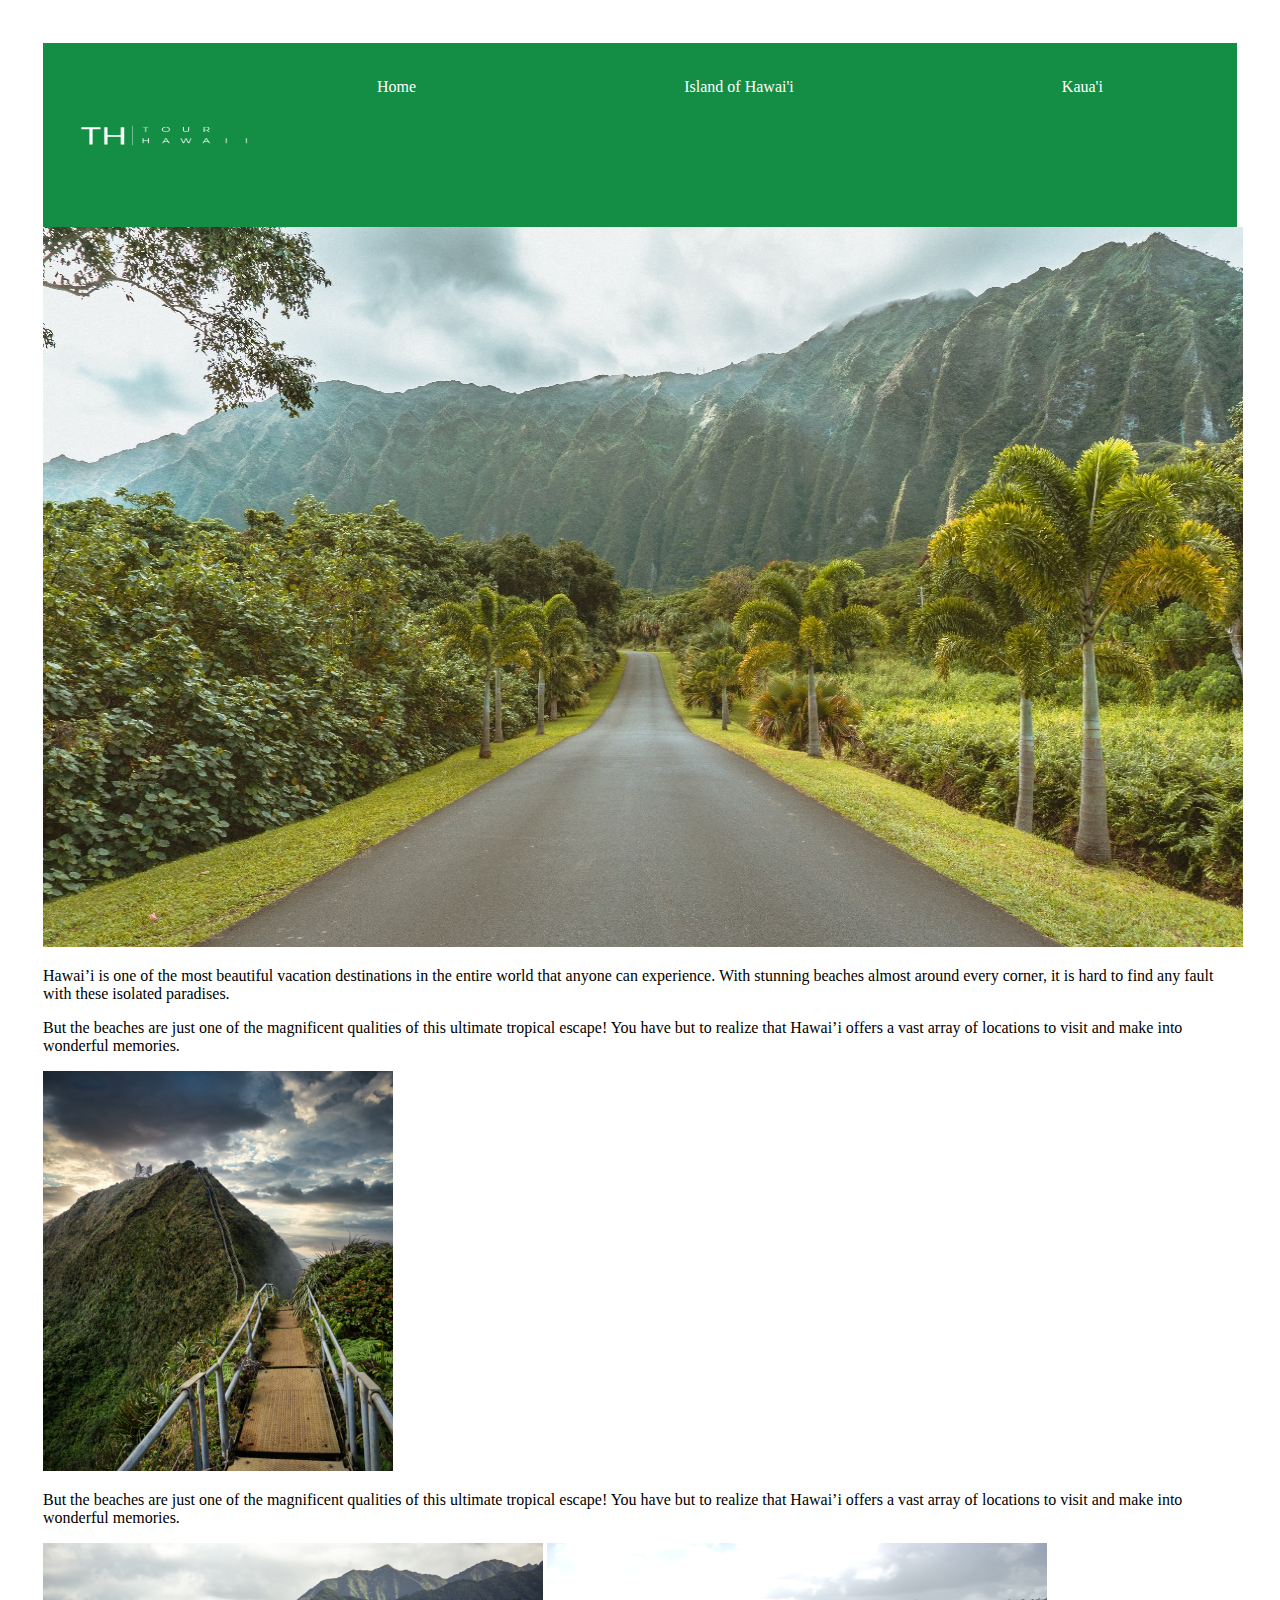
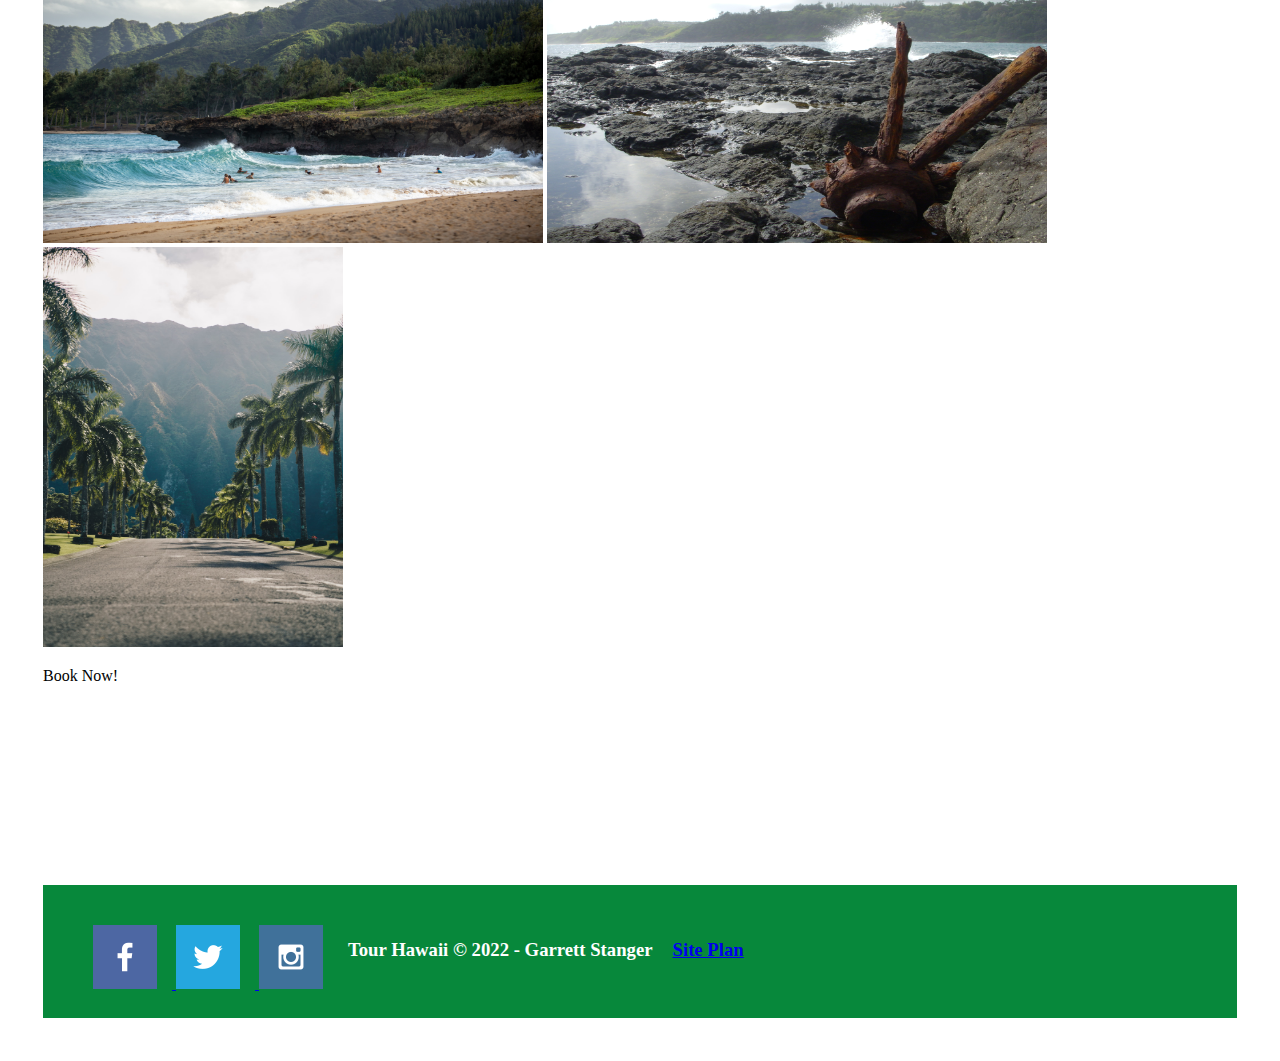
==== tourhawaii/index.html @ 1c82c274 "better quality photos" ====
<!DOCTYPE html>
<html lang="en">
<head>
    <meta charset="UTF-8">
    <meta http-equiv="X-UA-Compatible" content="IE=edge">
    <meta name="viewport" content="width=device-width, initial-scale=1.0">
    <link rel="stylesheet" href="styles/style.css">
    <title>Tour Hawaii | Home</title>
</head>
<body>
    <div id="content">
        <header>
            <a href="index.html" id="logo_link">
                <img class="logo" src="images/Tour Hawaii-logos_white.png" alt="logo" width="250px" height="175px">
            </a>
            <nav>
                <a href="index.html">Home</a>
                <a href="bigisland.html">Island of Hawai'i</a>
                <a href="kauai.html">Kaua'i</a>
            </nav>
        </header>
        <div id="home1">
            <div id="home1-box">
                <img id="home1_img" src="images/home1.jpg" alt="home1">
            </div>
        </div>
        <main class="home-grid">
            <section>
                <p>
                    Hawai’i is one of the most beautiful vacation destinations in the entire world that 
                    anyone can experience. With stunning beaches almost around every corner, 
                    it is hard to find any fault with these isolated paradises. 
                  </p>
                  <p>But the beaches are just one of the magnificent qualities of this ultimate tropical 
                    escape! You have but to realize that Hawai’i offers a vast array of locations to visit 
                    and make into wonderful memories.
                  </p>
            </section>
            <section>
                <img id="home2_img" src="images/home2.jpg" alt="home2" width="350px" height="400px">
            </section>
            <section>
                <p>But the beaches are just one of the magnificent qualities of this ultimate tropical 
                    escape! You have but to realize that Hawai’i offers a vast array of locations to visit 
                    and make into wonderful memories.
                  </p>
            </section>
            <section>
                <img id="home3_img" src="images/home3.jpg" alt="home3" width="500px" height="300px">
                <img id="home4_img" src="images/home4.jpg" alt="home4" width="500px" height="300px">
                <img id="home5_img" src="images/home5.jpg" alt="home5" width="300px" height="400px">
            </section>
            <section>
                <p>
                    Book Now!
                </p>
            </section>
        </main>
        <footer>
            <div class="social">
            
                <a href="https://facebook.com" target="_blank">
                    <img src="images/facebook.png" alt="fb icon">
                </a>
                <a href="https://twitter.com" target="_blank">
                    <img src="images/twitter.png" alt="twitter icon">
                </a>
                <a href="https://instagram.com" target="_blank">
                    <img src="images/instagram.png" alt="instagram icon">
                </a>            
            </div>
                <h3>Tour Hawaii &copy; 2022 - Garrett Stanger</h3>
                <h3><a href="site-plan.html">Site Plan</a></h3>
        </footer>
</body>
</html>
---- tourhawaii/styles/style.css ----
@import url('https://fonts.googleapis.com/css2?family=Amatic+SC:wght@400;700&family=Boogaloo&family=Dancing+Script:wght@700&family=Permanent+Marker&display=swap');
header {
    background-color: #07883B;
    display: grid;
    grid-template-columns: 150px auto;
    opacity: .95;
}
#content {
    max-width: 1600px;
    margin: 0 auto;
    padding: 35px;
}
#logo_link {
    padding-top: 5px;
    justify-self: center;
    align-self: center;
}
.logo{
    padding-left: 100px;
}
nav {
    text-align: center;
    text-decoration: none;
    display: flex;
    justify-content: space-around;
    padding-left: 50px;
}
nav a {
    text-align: center;
    color: white;
    text-decoration: none;
    padding: 35px;
}
nav a:hover {
    background-color: #68818D;
    color: white;
}
#home1_img {
    width: 1200px;
    height: 720px;
}


footer {
    background-color: #07883B;
    padding: 25px 50px;
    margin-top: 200px;
    display: flex;
    align-items: left;
}
footer .social img {
    padding-top: 15px;
    padding-right: 15px;
}
footer h3 {
    color: white;
    align-items: right;
    padding: 10px;
}
footer a {
    color: none;
}
footer a:hover {
    text-decoration: none;
}
footer h3 a:hover {
    text-decoration: none;
}
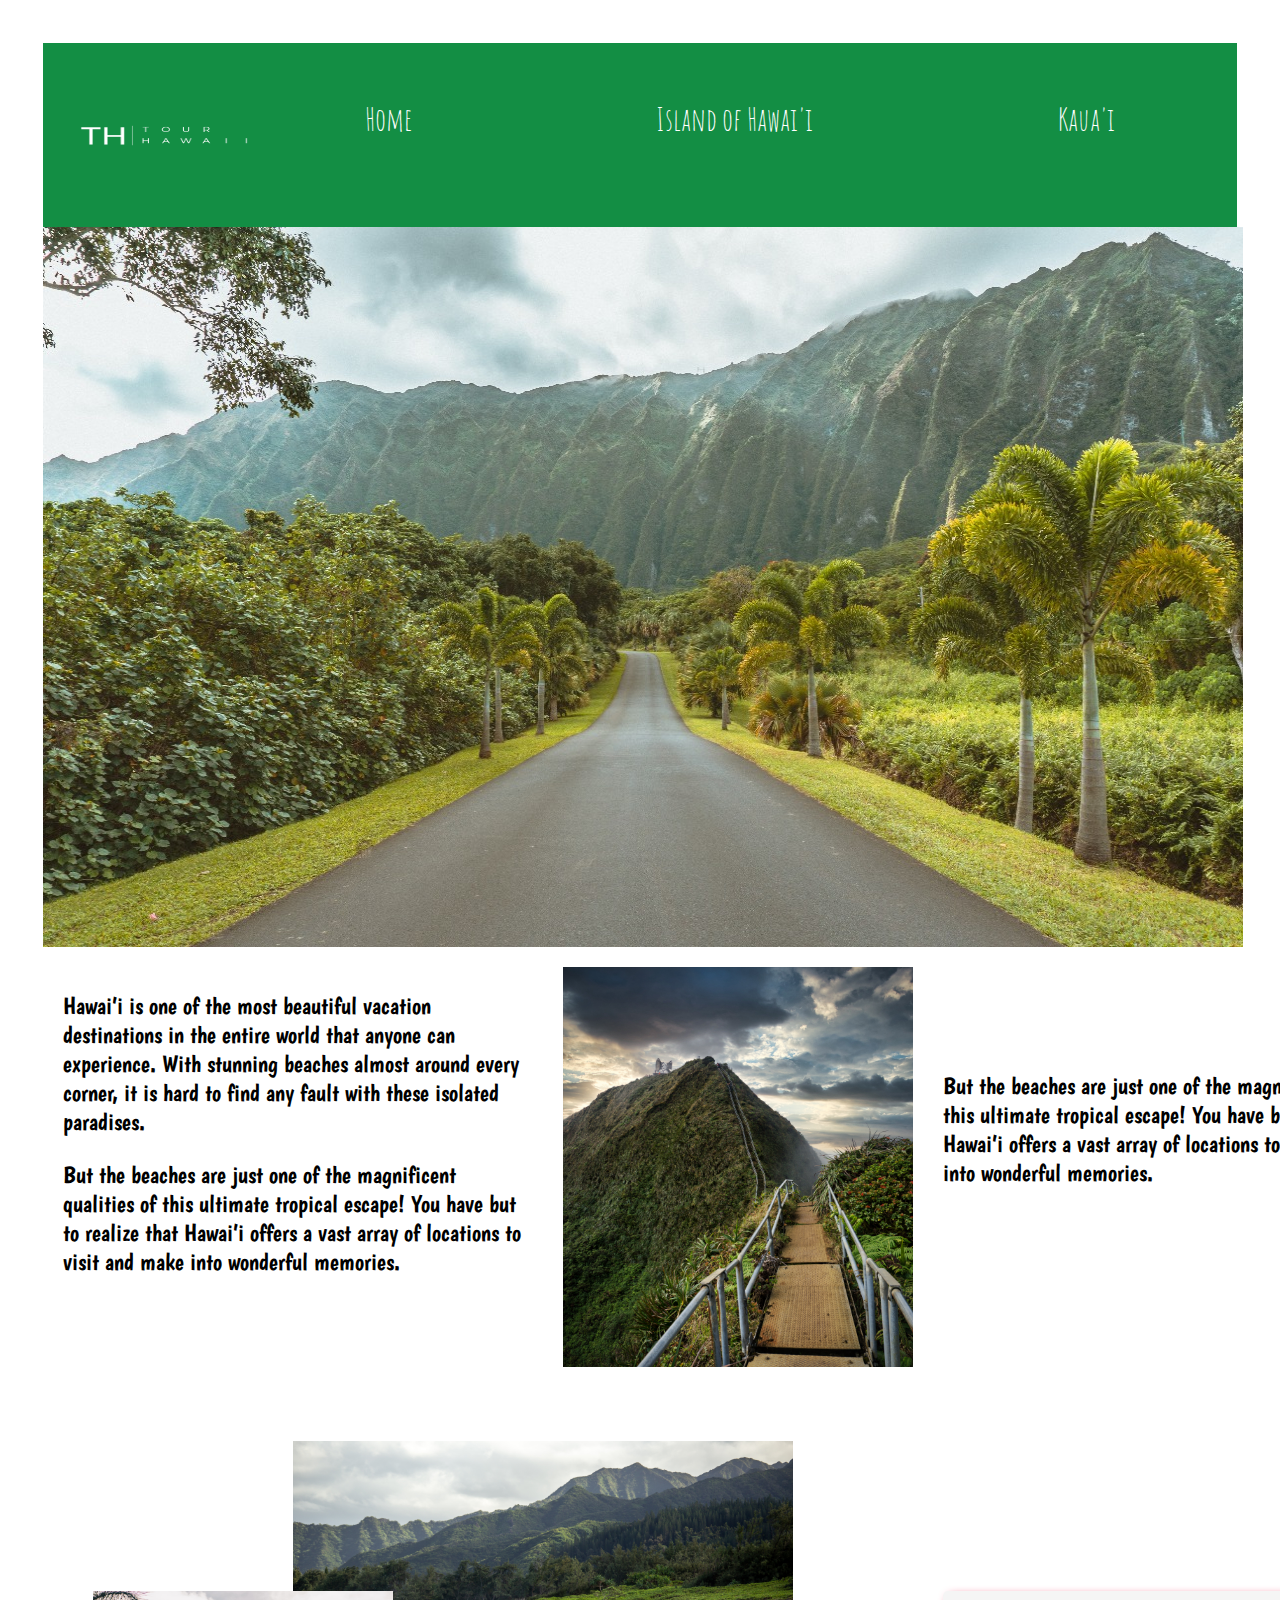
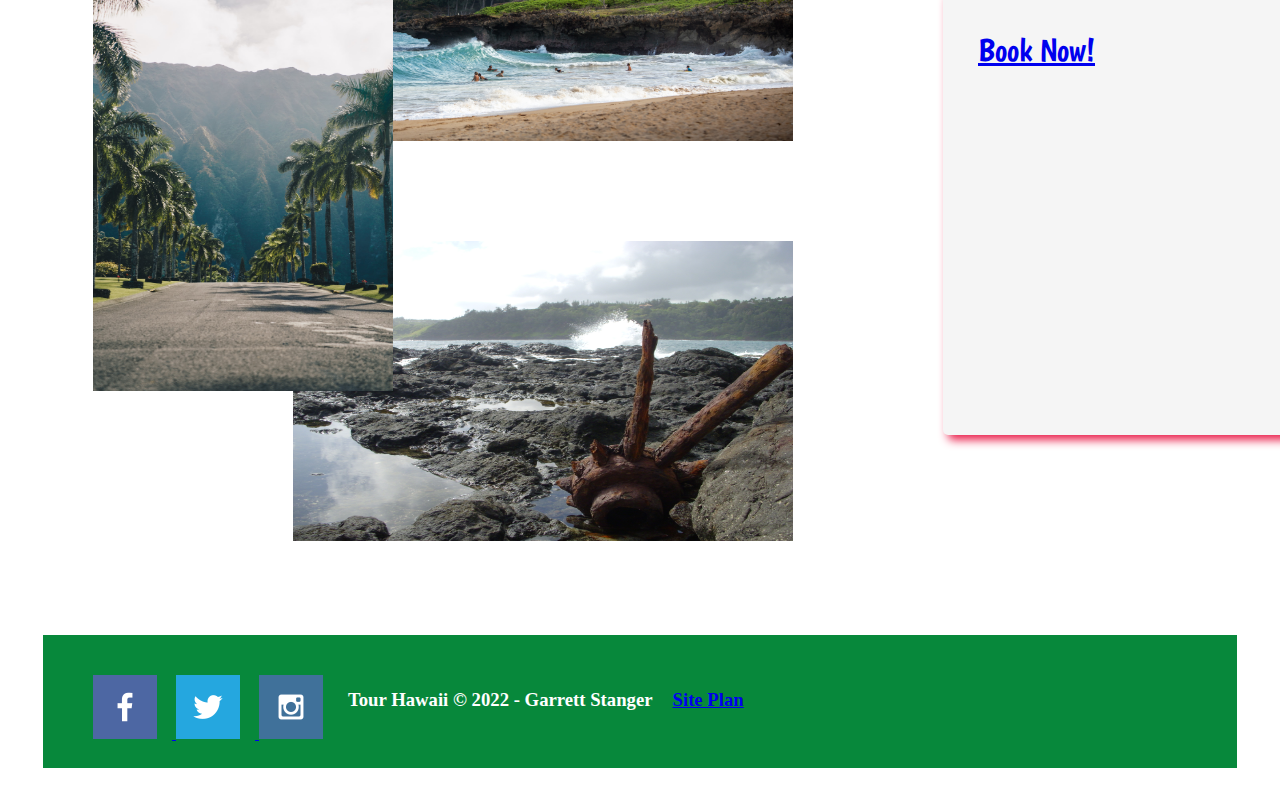
==== commit a8db1532: "home page changes" ====
--- a/tourhawaii/index.html
+++ b/tourhawaii/index.html
@@ -25,7 +25,7 @@
             </div>
         </div>
         <main class="home-grid">
-            <section>
+            <section class="home-grid-text1">
                 <p>
                     Hawai’i is one of the most beautiful vacation destinations in the entire world that 
                     anyone can experience. With stunning beaches almost around every corner, 
@@ -36,24 +36,22 @@
                     and make into wonderful memories.
                   </p>
             </section>
-            <section>
+            <section class="home-grid-img1">
                 <img id="home2_img" src="images/home2.jpg" alt="home2" width="350px" height="400px">
             </section>
-            <section>
+            <section class="home-grid-text2">
                 <p>But the beaches are just one of the magnificent qualities of this ultimate tropical 
                     escape! You have but to realize that Hawai’i offers a vast array of locations to visit 
                     and make into wonderful memories.
                   </p>
             </section>
-            <section>
+            <section class="home-grid-img2">
                 <img id="home3_img" src="images/home3.jpg" alt="home3" width="500px" height="300px">
                 <img id="home4_img" src="images/home4.jpg" alt="home4" width="500px" height="300px">
                 <img id="home5_img" src="images/home5.jpg" alt="home5" width="300px" height="400px">
             </section>
-            <section>
-                <p>
-                    Book Now!
-                </p>
+            <section class="home-grid-text3">
+                <a href="kauai.html">Book Now!</a>
             </section>
         </main>
         <footer>
--- a/tourhawaii/styles/style.css
+++ b/tourhawaii/styles/style.css
@@ -24,22 +24,91 @@
     display: flex;
     justify-content: space-around;
     padding-left: 50px;
+    padding-top: 20px;
+    padding-bottom: 20px;
+    font-family: 'Amatic SC';
+    font-size: xx-large;
 }
 nav a {
     text-align: center;
     color: white;
     text-decoration: none;
     padding: 35px;
+    font-family: 'Amatic SC';
 }
 nav a:hover {
     background-color: #68818D;
     color: white;
+    font-family: 'Amatic SC';
 }
 #home1_img {
+    display: block;
     width: 1200px;
     height: 720px;
+    margin: 0 auto;
+    
 }
-
+.home-grid {
+    display: grid;
+    grid-template-columns: 500px 400px 500px;
+    grid-template-rows: 1fr 200px 1fr;
+}
+.home-grid-text1 {
+    grid-column: 1;
+    grid-row: 1;
+    font-family: 'Boogaloo', 'Permanent Marker';
+    font-size: x-large;
+    padding: 20px;
+}
+.home-grid-img1 {
+    grid-column: 2;
+    grid-row: 1;
+    padding: 20px;
+}
+.home-grid-text2 {
+    grid-column: 3;
+    grid-row: 1;
+    font-family: 'Boogaloo', 'Permanent Marker';
+    font-size: x-large;
+    padding-top: 100px;
+    
+}
+.home-grid-img2 {
+    grid-column: 1;
+    grid-row: 2;
+    display: grid;
+    grid-template-columns: 50px 200px 100px 400px 50px;
+    grid-template-rows: 50px 150px 150px 100px 150px 150px 50px;
+}
+#home3_img {  
+    grid-column: 3/4;
+    grid-row: 2/3;
+}
+#home5_img { 
+    grid-column: 2/3;
+    grid-row: 3/5;
+}
+#home4_img {  
+    grid-column: 3/4;
+    grid-row: 5/6;
+}
+.home-grid-text3 {
+    grid-column: 3;
+    grid-row: 3;
+    font-family: 'Boogaloo', 'Permanent Marker';
+    font-size: xx-large;
+    background-color: whitesmoke;
+    line-height: 1.5em;
+    padding: 35px;
+    box-shadow: 5px 5px 10px #EA1F4B;
+    border-radius: 5px;
+    text-decoration: none;
+    color: black;
+}
+.home-grid-text3:hover {
+    background-color: #EA1F4B;
+    color: black;
+}
 
 footer {
     background-color: #07883B;
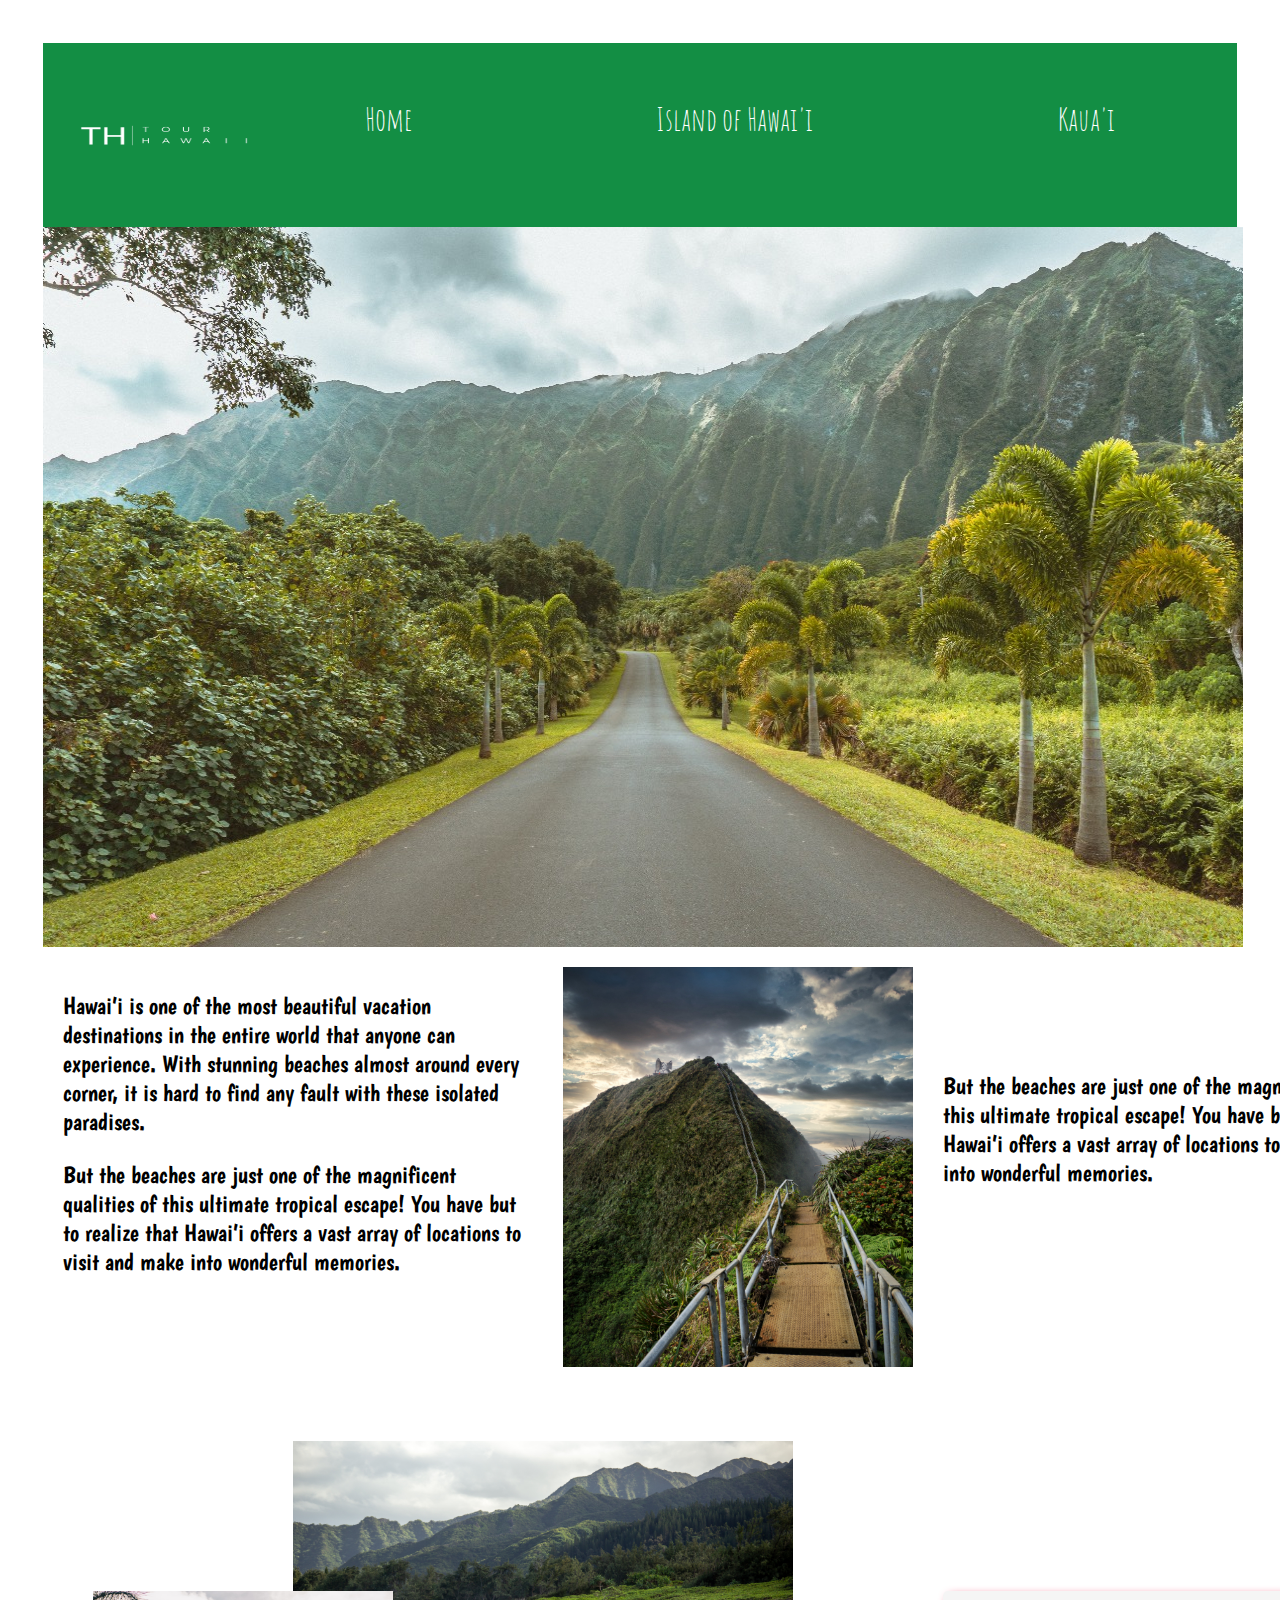
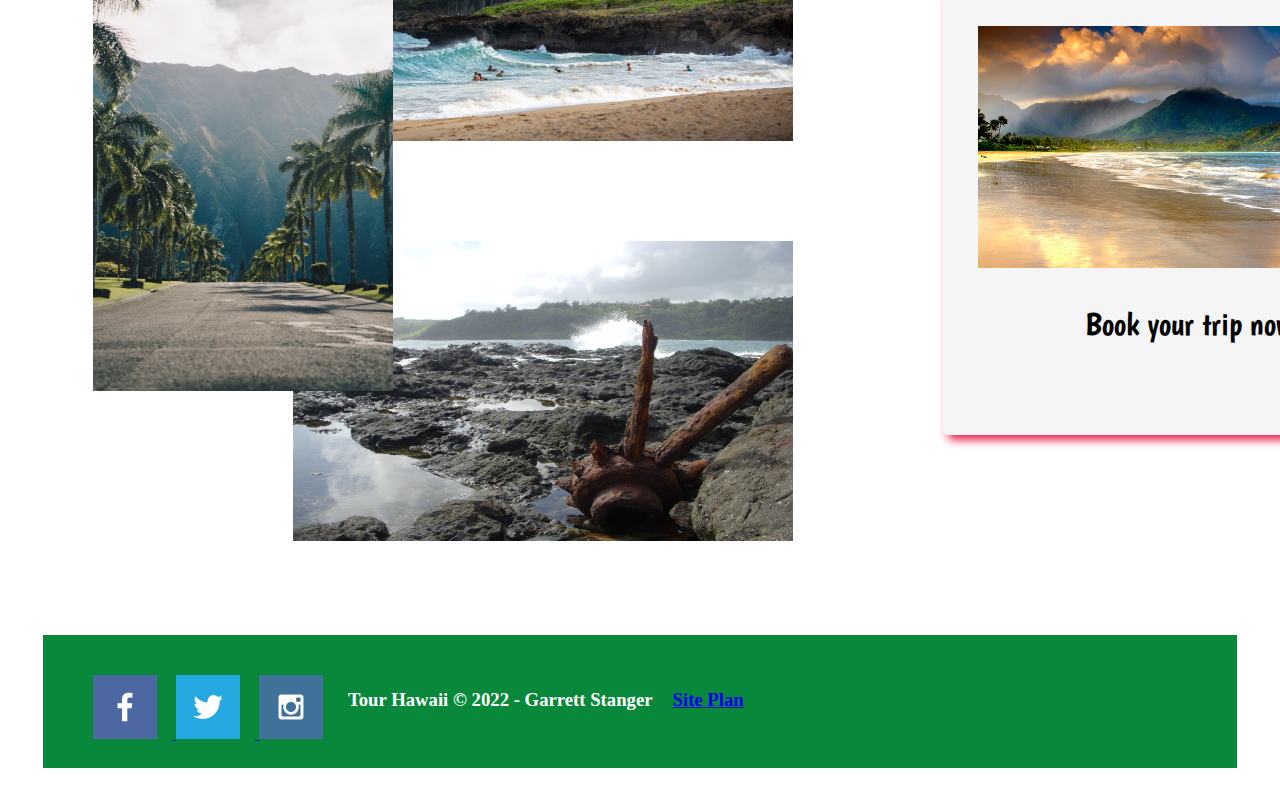
==== commit a9063952: "added bigisland" ====
--- a/tourhawaii/index.html
+++ b/tourhawaii/index.html
@@ -51,7 +51,13 @@
                 <img id="home5_img" src="images/home5.jpg" alt="home5" width="300px" height="400px">
             </section>
             <section class="home-grid-text3">
-                <a href="kauai.html">Book Now!</a>
+                <div class="container">
+                    <img src="images/component.jpg" alt="Avatar" class="image">
+                    <div class="middle">
+                      <a class="text" href="kauai.html">Book Now!</a>
+                    </div>
+                    <p>Book your trip now!</p>
+                </div>
             </section>
         </main>
         <footer>
@@ -70,5 +76,6 @@
                 <h3>Tour Hawaii &copy; 2022 - Garrett Stanger</h3>
                 <h3><a href="site-plan.html">Site Plan</a></h3>
         </footer>
+    </div>
 </body>
 </html>--- a/tourhawaii/styles/style.css
+++ b/tourhawaii/styles/style.css
@@ -6,7 +6,7 @@
     opacity: .95;
 }
 #content {
-    max-width: 1600px;
+    max-width: 1400px;
     margin: 0 auto;
     padding: 35px;
 }
@@ -97,6 +97,7 @@
     grid-row: 3;
     font-family: 'Boogaloo', 'Permanent Marker';
     font-size: xx-large;
+    text-align: center;
     background-color: whitesmoke;
     line-height: 1.5em;
     padding: 35px;
@@ -109,6 +110,45 @@
     background-color: #EA1F4B;
     color: black;
 }
+.container {
+    position: relative;
+    width: 100%;
+  }
+  
+  .image {
+    opacity: 1;
+    display: block;
+    width: 100%;
+    height: auto;
+    transition: .5s ease;
+    backface-visibility: hidden;
+  }
+  
+  .middle {
+    transition: .5s ease;
+    opacity: 0;
+    position: absolute;
+    top: 50%;
+    left: 50%;
+    transform: translate(-50%, -50%);
+    -ms-transform: translate(-50%, -50%);
+    text-align: center;
+  }
+  
+  .container:hover .image {
+    opacity: 0.3;
+  }
+  
+  .container:hover .middle {
+    opacity: 1;
+  }
+  
+  .text {
+    background-color: #04AA6D;
+    color: white;
+    font-size: 16px;
+    padding: 16px 32px;
+  }
 
 footer {
     background-color: #07883B;
@@ -135,4 +175,33 @@
 footer h3 a:hover {
     text-decoration: none;
 }
-
+/* Big Island Subpage */
+.big-island-grid {
+    display: grid;
+    padding-left: 100px;
+    padding-right: 100px;
+    align-items: center;
+    grid-template-columns: 50px 300px 200px 100px 200px 300px 50px;
+    grid-template-rows: 50px 300px 50px 300px 50px 300px 50px;
+}
+.big-island1 {
+    grid-column: 3/6;
+    grid-row: 2/3;
+}
+.big-island2 {
+    grid-column: 2/4;
+    grid-row: 4/5;
+    font-family: 'Boogaloo', 'Permanent Marker';
+    font-size: x-large;
+}
+.big-island-text {
+    border: 15px #EA1F4B;
+}
+.big-island3 {
+    grid-column: 5/6;
+    grid-row: 4/5;
+}
+.big-island4 {
+    grid-column: 3/6;
+    grid-row: 6/7;
+}
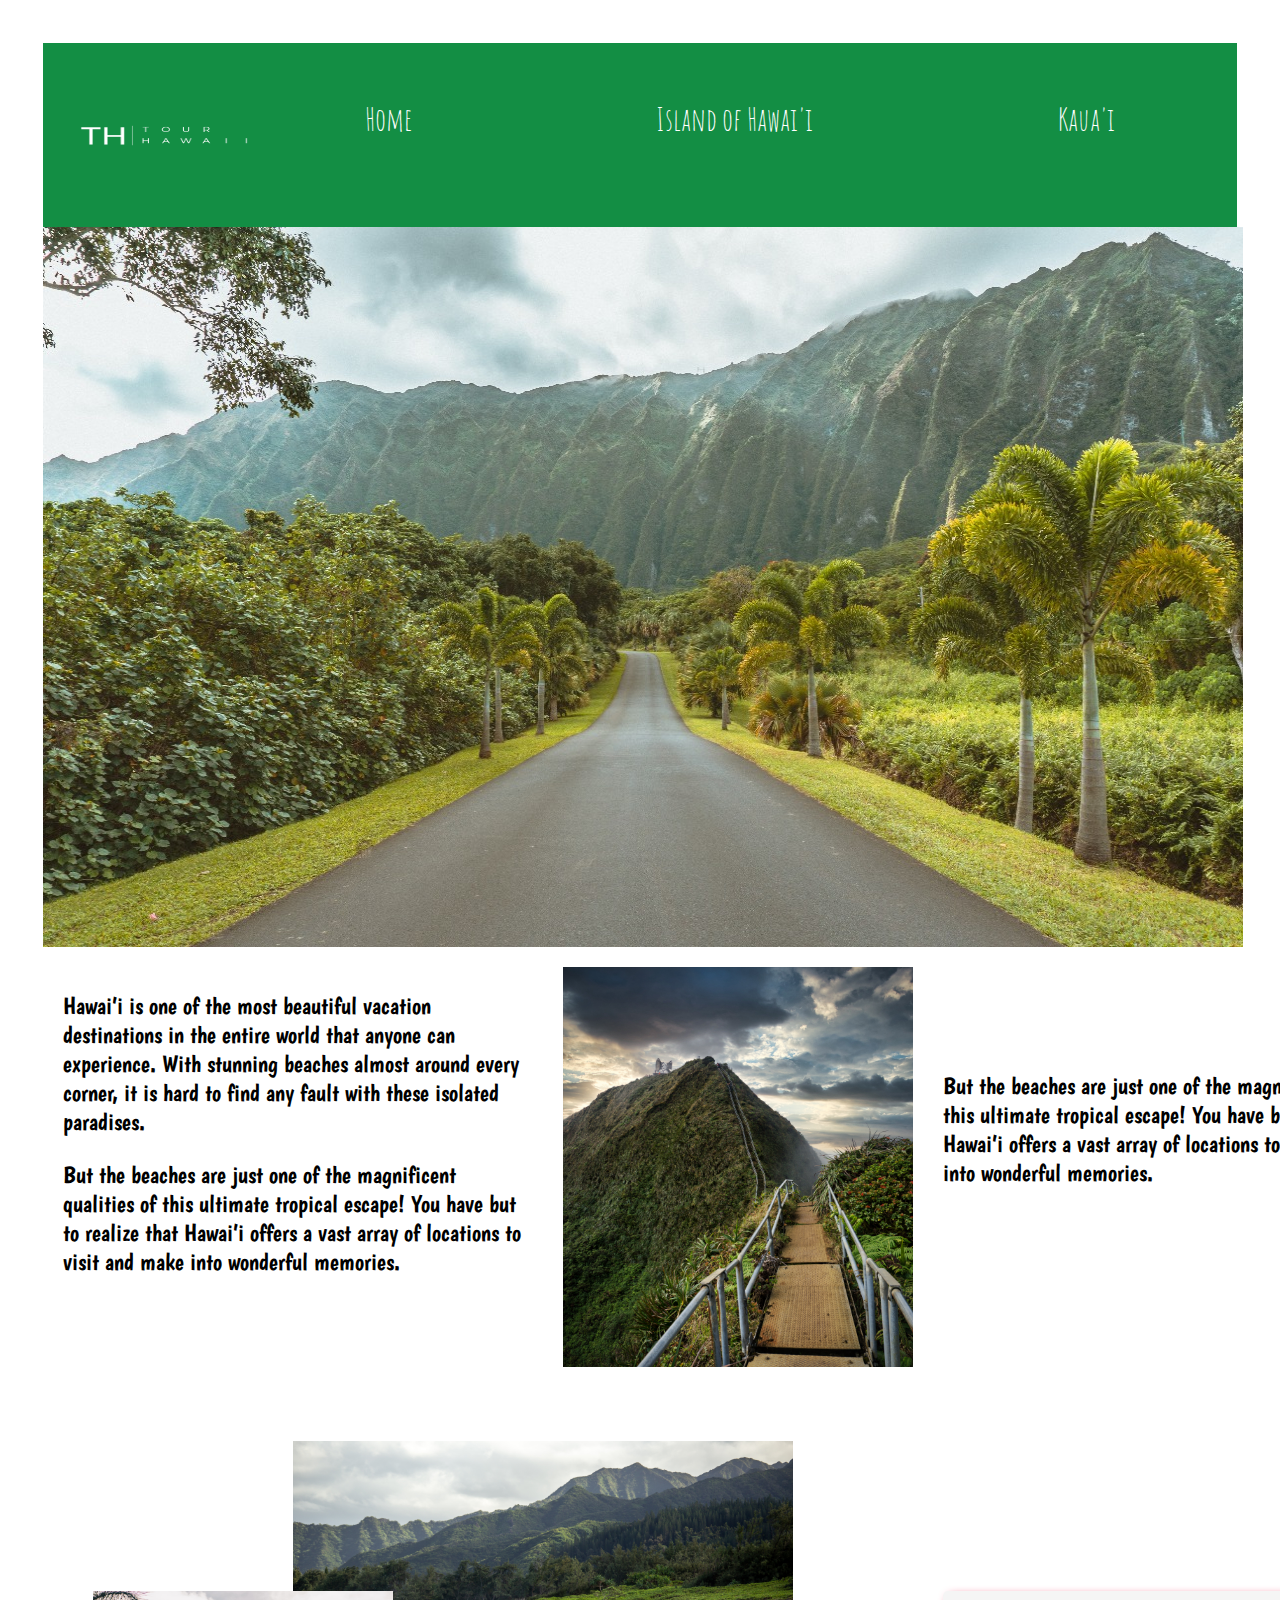
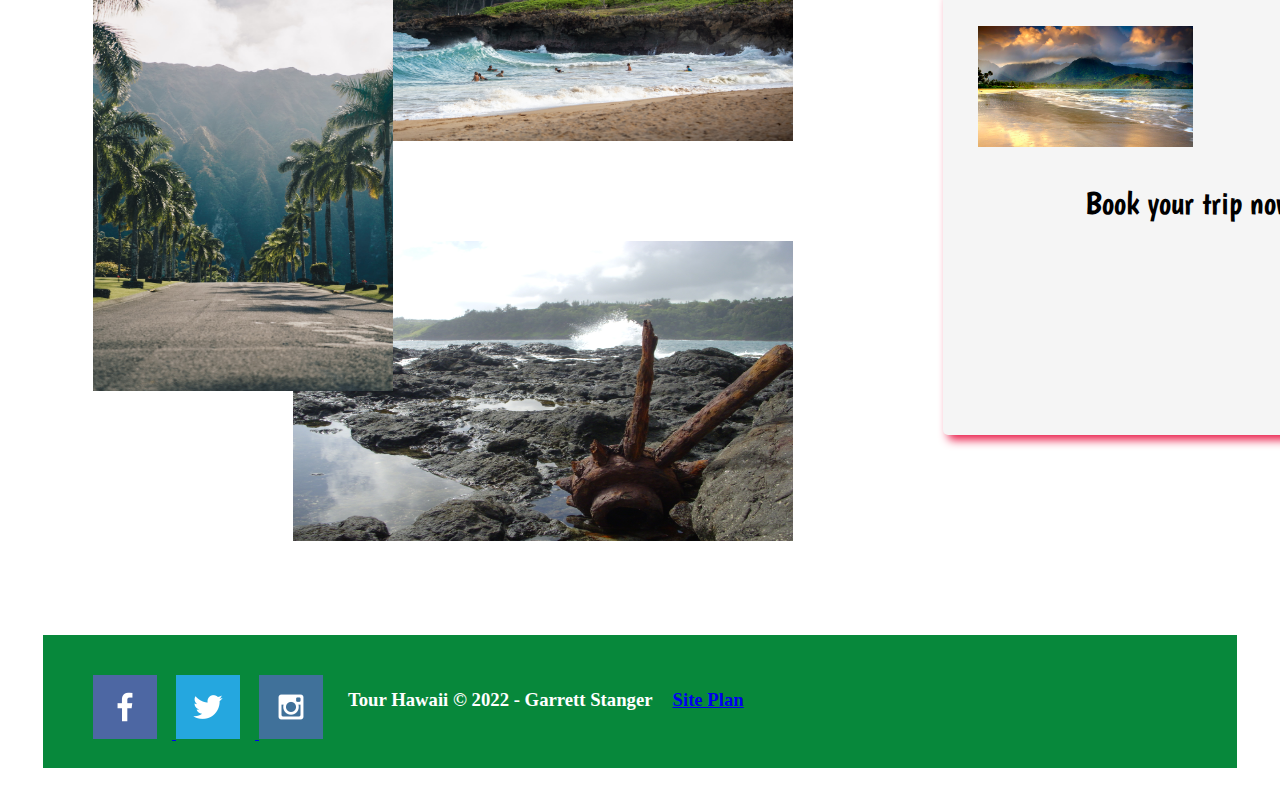
==== commit 8c77e1c6: "asdf" ====
--- a/tourhawaii/index.html
+++ b/tourhawaii/index.html
@@ -52,7 +52,7 @@
             </section>
             <section class="home-grid-text3">
                 <div class="container">
-                    <img src="images/component.jpg" alt="Avatar" class="image">
+                    <img src="images/component.jpg" alt="Avatar" class="image" width="100%">
                     <div class="middle">
                       <a class="text" href="kauai.html">Book Now!</a>
                     </div>
--- a/tourhawaii/styles/style.css
+++ b/tourhawaii/styles/style.css
@@ -118,7 +118,7 @@
   .image {
     opacity: 1;
     display: block;
-    width: 100%;
+    width: 50%;
     height: auto;
     transition: .5s ease;
     backface-visibility: hidden;
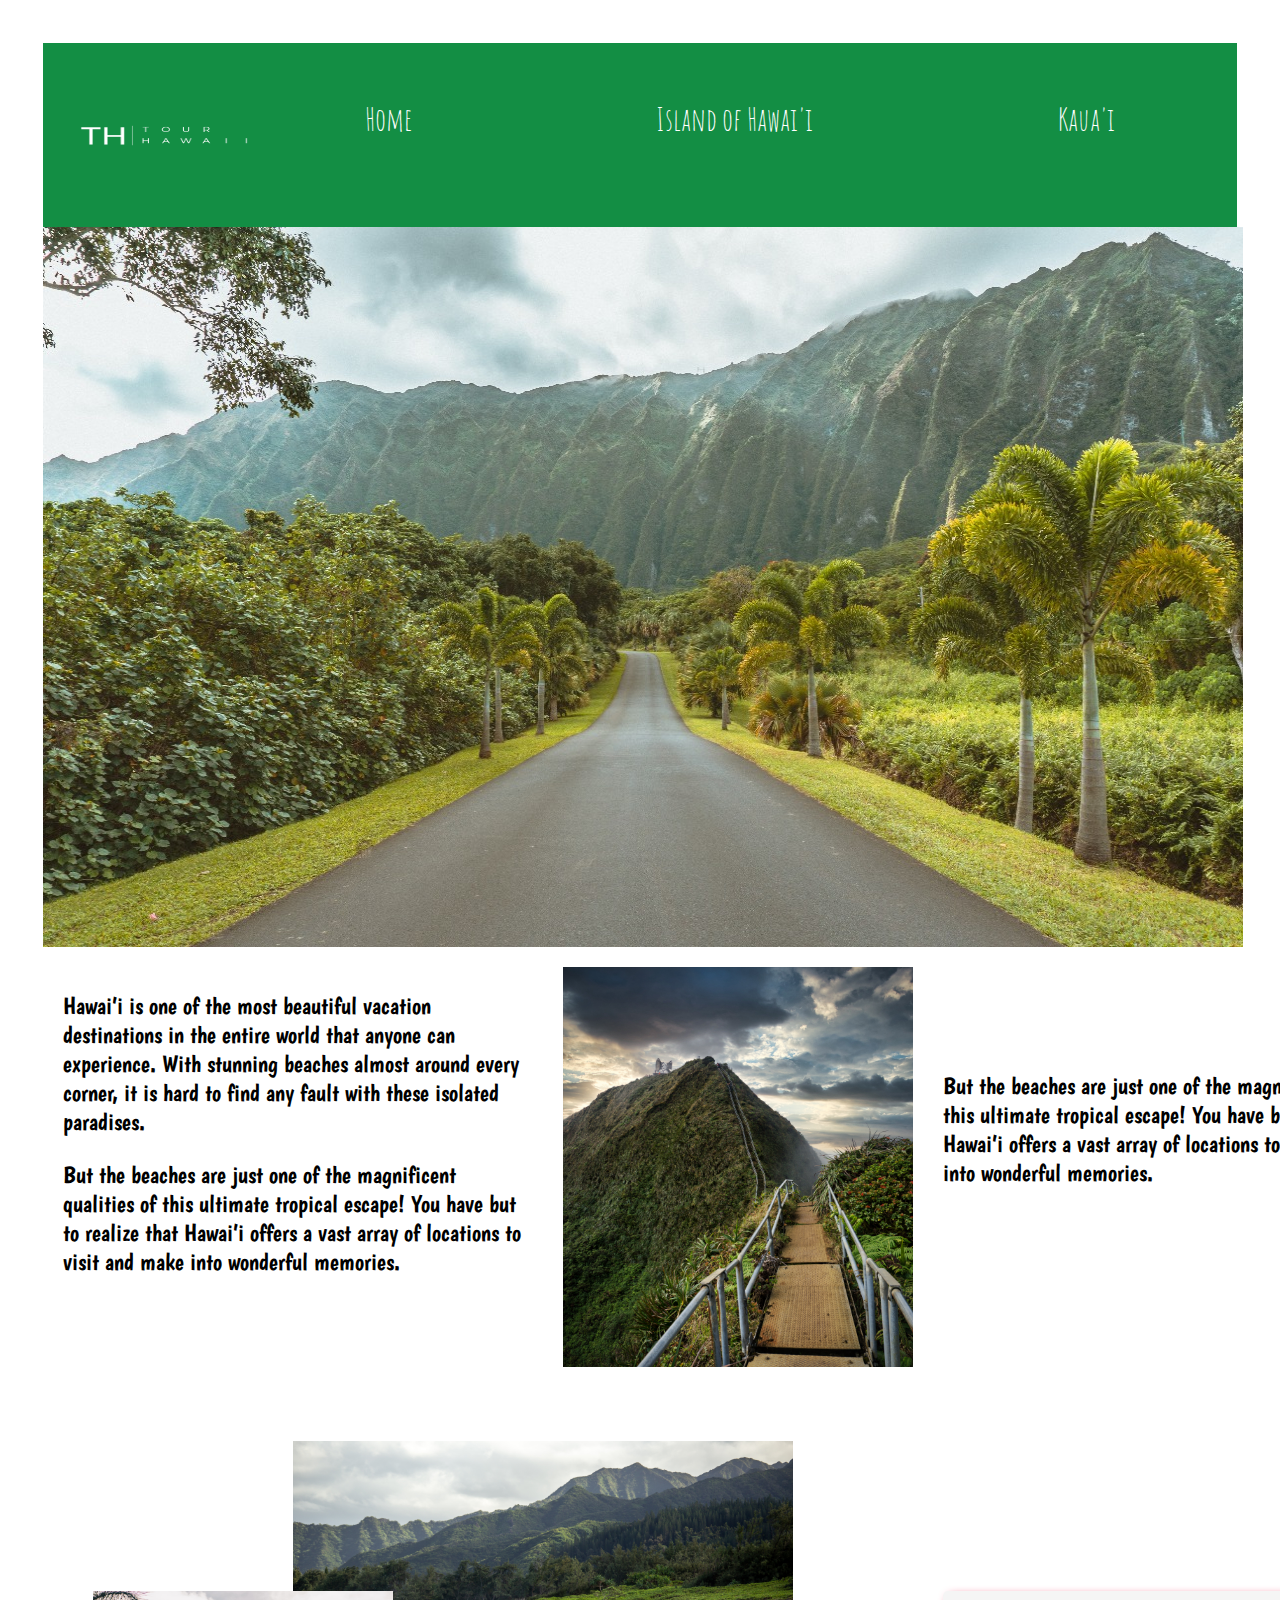
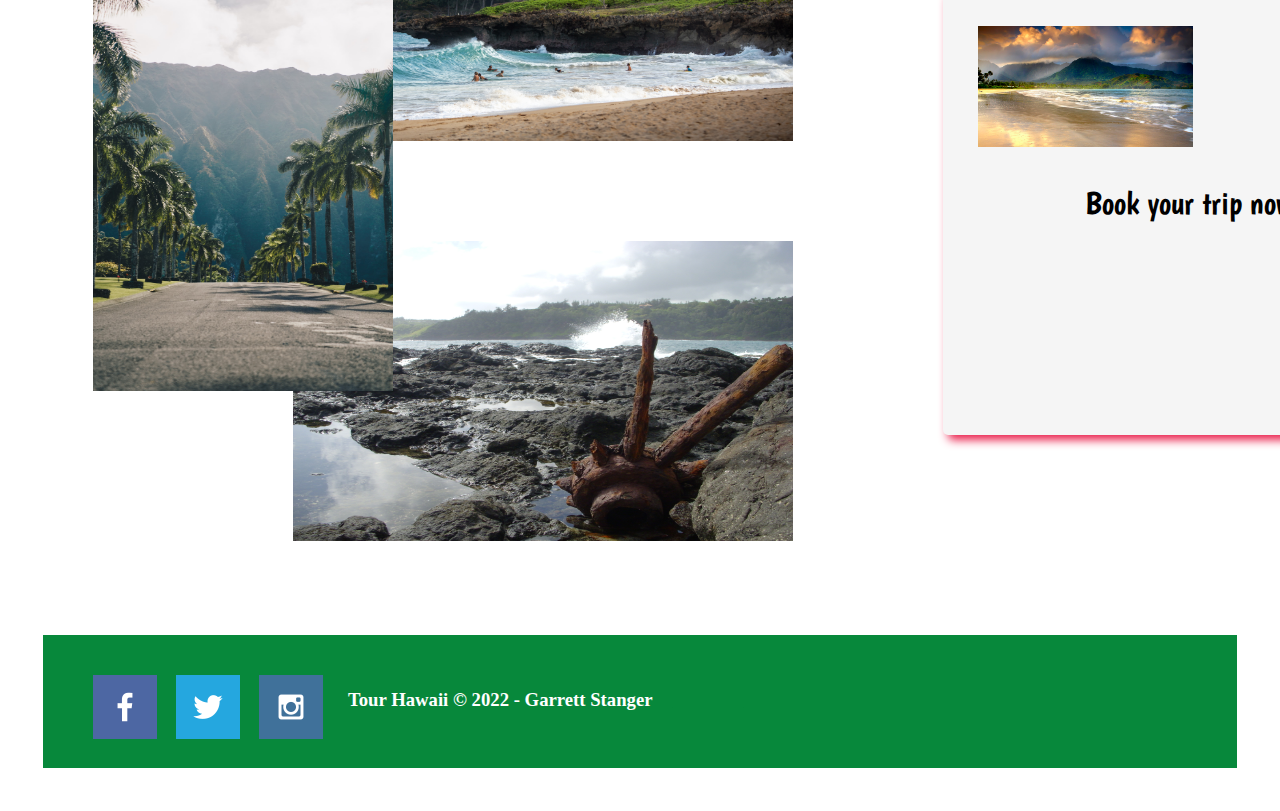
==== commit 6679e93a: "asdf" ====
--- a/tourhawaii/index.html
+++ b/tourhawaii/index.html
@@ -11,7 +11,7 @@
     <div id="content">
         <header>
             <a href="index.html" id="logo_link">
-                <img class="logo" src="images/Tour Hawaii-logos_white.png" alt="logo" width="250px" height="175px">
+                <img class="logo" src="images/Tour-Hawaii-logos_white.png" alt="logo" width="250px" height="175px">
             </a>
             <nav>
                 <a href="index.html">Home</a>
--- a/tourhawaii/styles/style.css
+++ b/tourhawaii/styles/style.css
@@ -113,49 +113,48 @@
 .container {
     position: relative;
     width: 100%;
-  }
+}
   
-  .image {
-    opacity: 1;
-    display: block;
-    width: 50%;
-    height: auto;
-    transition: .5s ease;
-    backface-visibility: hidden;
-  }
-  
-  .middle {
-    transition: .5s ease;
-    opacity: 0;
-    position: absolute;
-    top: 50%;
-    left: 50%;
-    transform: translate(-50%, -50%);
-    -ms-transform: translate(-50%, -50%);
-    text-align: center;
-  }
-  
-  .container:hover .image {
-    opacity: 0.3;
-  }
-  
-  .container:hover .middle {
-    opacity: 1;
-  }
-  
-  .text {
-    background-color: #04AA6D;
-    color: white;
-    font-size: 16px;
-    padding: 16px 32px;
-  }
+.image {
+opacity: 1;
+display: block;
+width: 50%;
+height: auto;
+transition: .5s ease;
+backface-visibility: hidden;
+}
+
+.middle {
+transition: .5s ease;
+opacity: 0;
+position: absolute;
+top: 50%;
+left: 50%;
+transform: translate(-50%, -50%);
+-ms-transform: translate(-50%, -50%);
+text-align: center;
+}
+
+.container:hover .image {
+opacity: 0.3;
+}
+
+.container:hover .middle {
+opacity: 1;
+}
+
+.text {
+background-color: #04AA6D;
+color: white;
+font-size: 16px;
+padding: 16px 32px;
+}
 
 footer {
     background-color: #07883B;
     padding: 25px 50px;
     margin-top: 200px;
     display: flex;
-    align-items: left;
 }
 footer .social img {
     padding-top: 15px;
@@ -163,11 +162,10 @@
 }
 footer h3 {
     color: white;
-    align-items: right;
     padding: 10px;
 }
 footer a {
-    color: none;
+    color: #07883B;
 }
 footer a:hover {
     text-decoration: none;
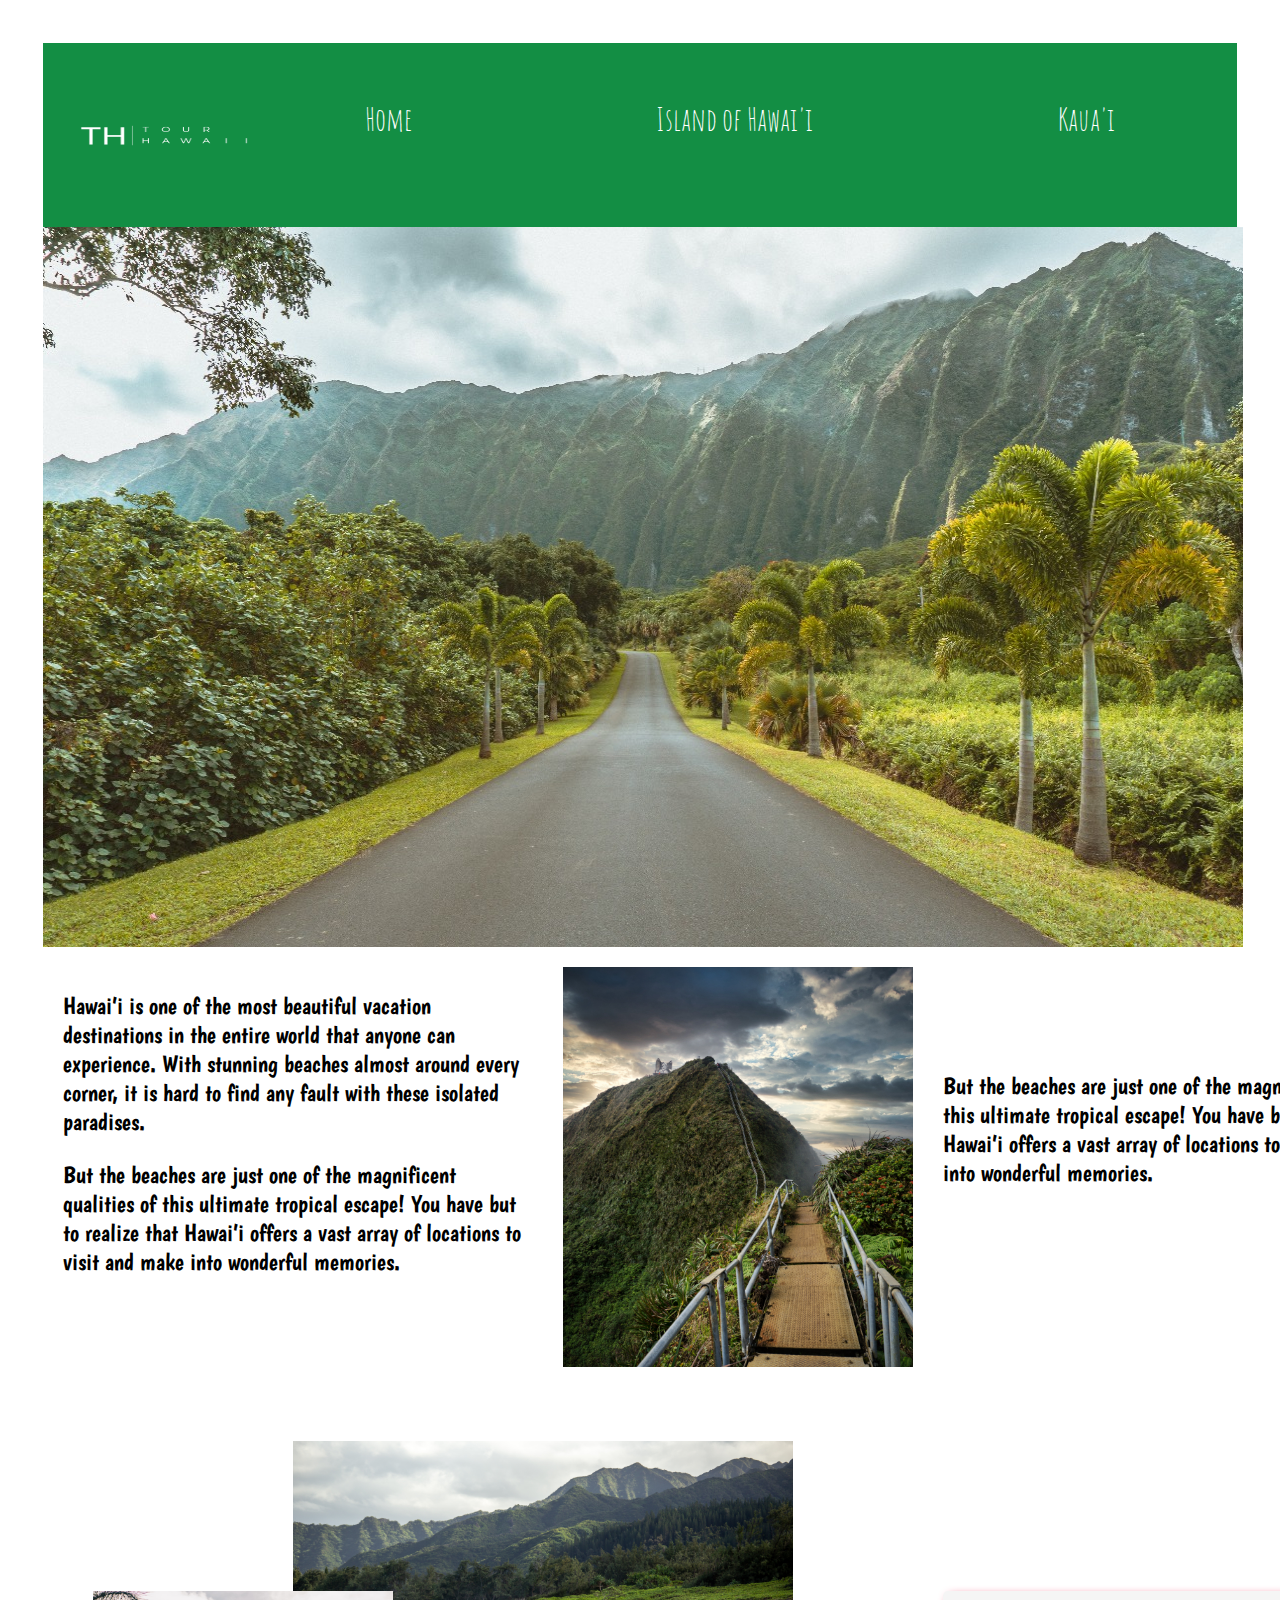
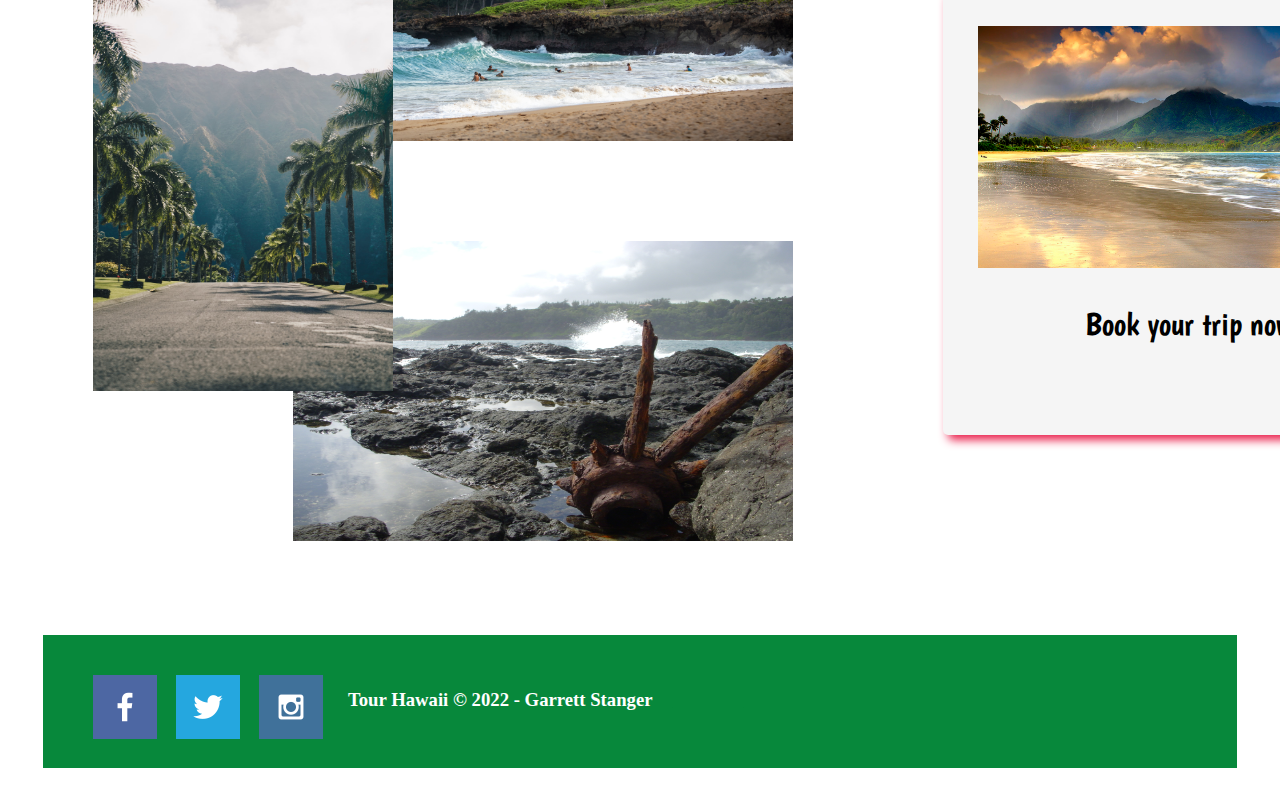
==== commit 2653425e: "adf" ====
--- a/tourhawaii/index.html
+++ b/tourhawaii/index.html
@@ -11,7 +11,7 @@
     <div id="content">
         <header>
             <a href="index.html" id="logo_link">
-                <img class="logo" src="images/Tour-Hawaii-logos_white.png" alt="logo" width="250px" height="175px">
+                <img class="logo" src="images/Tour-Hawaii-logos_white.png" alt="logo">
             </a>
             <nav>
                 <a href="index.html">Home</a>
@@ -37,7 +37,7 @@
                   </p>
             </section>
             <section class="home-grid-img1">
-                <img id="home2_img" src="images/home2.jpg" alt="home2" width="350px" height="400px">
+                <img id="home2_img" src="images/home2.jpg" alt="home2">
             </section>
             <section class="home-grid-text2">
                 <p>But the beaches are just one of the magnificent qualities of this ultimate tropical 
@@ -46,13 +46,13 @@
                   </p>
             </section>
             <section class="home-grid-img2">
-                <img id="home3_img" src="images/home3.jpg" alt="home3" width="500px" height="300px">
-                <img id="home4_img" src="images/home4.jpg" alt="home4" width="500px" height="300px">
-                <img id="home5_img" src="images/home5.jpg" alt="home5" width="300px" height="400px">
+                <img id="home3_img" src="images/home3.jpg" alt="home3">
+                <img id="home4_img" src="images/home4.jpg" alt="home4">
+                <img id="home5_img" src="images/home5.jpg" alt="home5">
             </section>
             <section class="home-grid-text3">
                 <div class="container">
-                    <img src="images/component.jpg" alt="Avatar" class="image" width="100%">
+                    <img src="images/component.jpg" alt="Avatar" class="image">
                     <div class="middle">
                       <a class="text" href="kauai.html">Book Now!</a>
                     </div>
--- a/tourhawaii/styles/style.css
+++ b/tourhawaii/styles/style.css
@@ -17,6 +17,8 @@
 }
 .logo{
     padding-left: 100px;
+    width: 250px; 
+    height: 175px;
 }
 nav {
     text-align: center;
@@ -80,17 +82,27 @@
     grid-template-columns: 50px 200px 100px 400px 50px;
     grid-template-rows: 50px 150px 150px 100px 150px 150px 50px;
 }
+#home2_img {
+    width: 350px;
+    height: 400px;
+}
 #home3_img {  
     grid-column: 3/4;
     grid-row: 2/3;
+    width: 500px;
+    height: 300px;
 }
 #home5_img { 
     grid-column: 2/3;
     grid-row: 3/5;
+    width: 300px;
+    height: 400px;
 }
 #home4_img {  
     grid-column: 3/4;
     grid-row: 5/6;
+    width: 500px;
+    height: 300px;
 }
 .home-grid-text3 {
     grid-column: 3;
@@ -118,7 +130,7 @@
 .image {
 opacity: 1;
 display: block;
-width: 50%;
+width: 100%;
 height: auto;
 transition: .5s ease;
 backface-visibility: hidden;
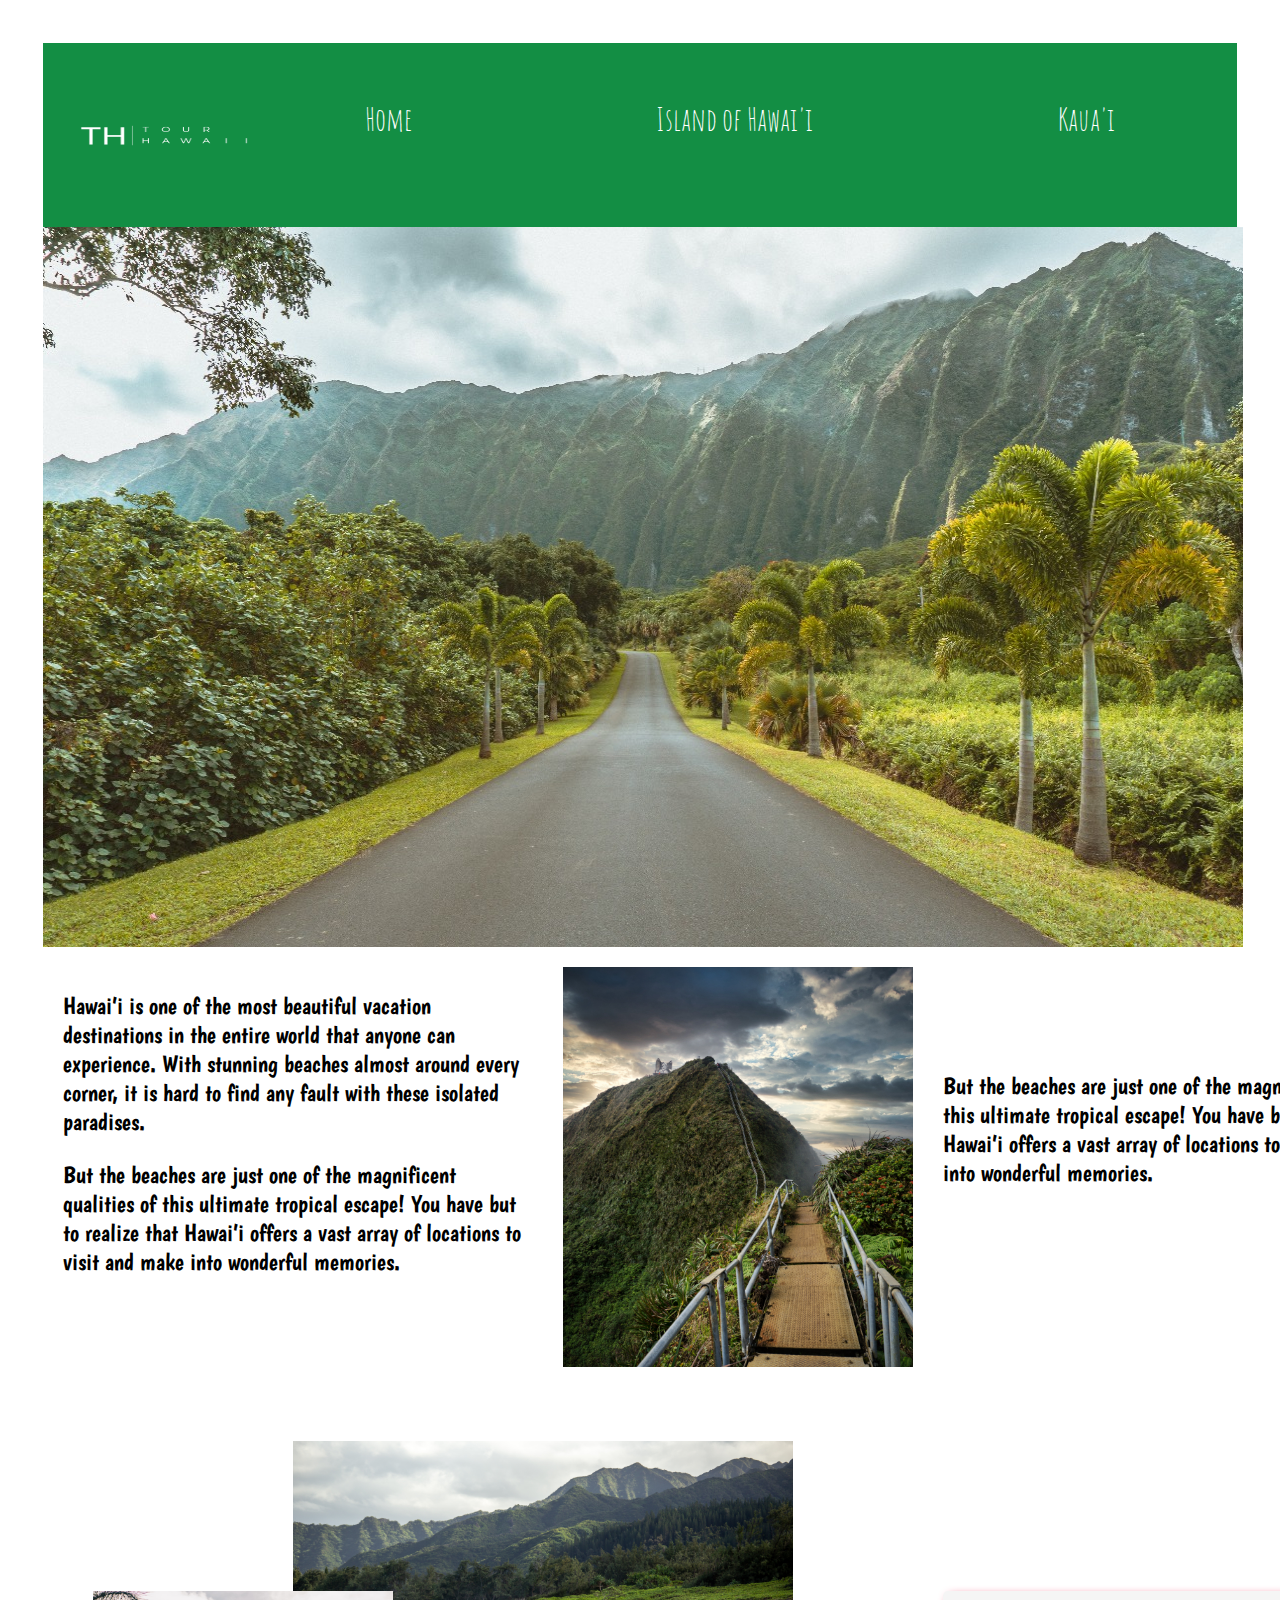
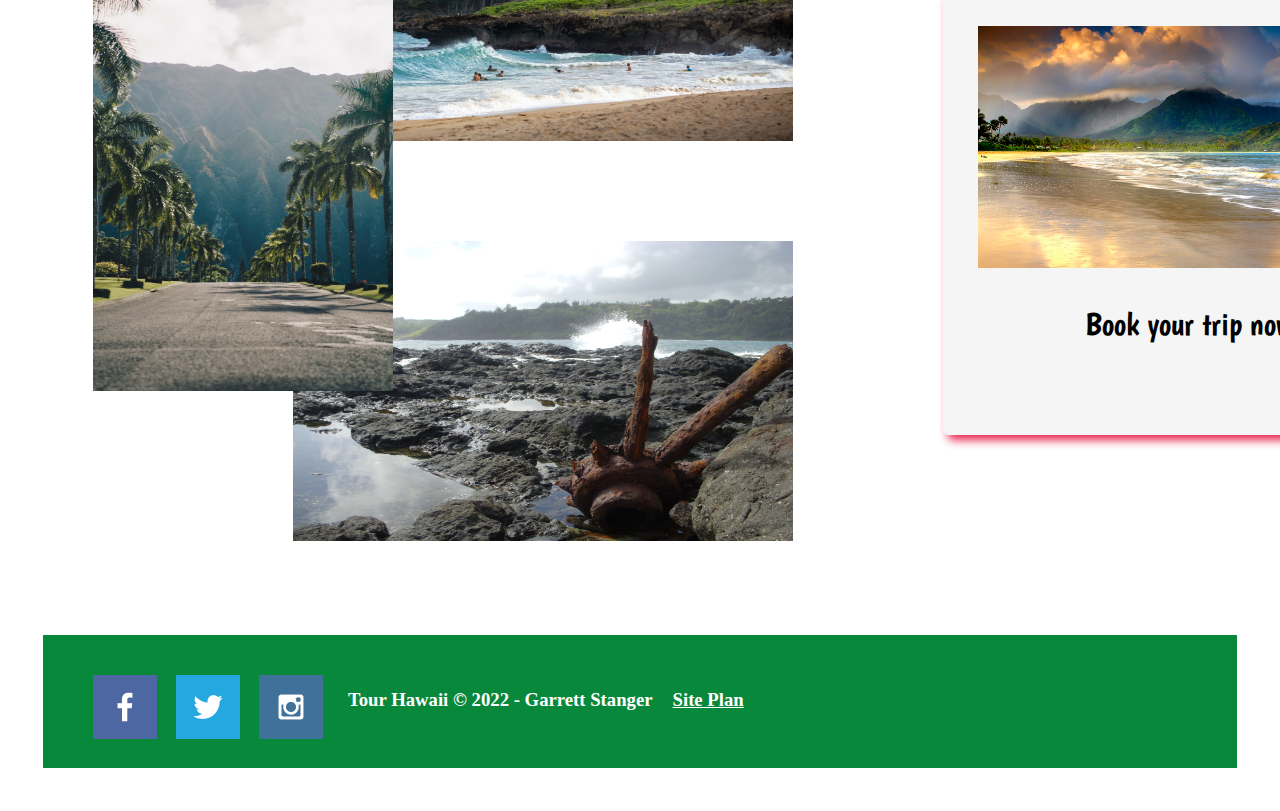
==== commit b84262a2: "footer fix" ====
--- a/tourhawaii/index.html
+++ b/tourhawaii/index.html
@@ -74,7 +74,7 @@
                 </a>            
             </div>
                 <h3>Tour Hawaii &copy; 2022 - Garrett Stanger</h3>
-                <h3><a href="site-plan.html">Site Plan</a></h3>
+                <h3><a id="footer-link" href="site-plan.html">Site Plan</a></h3>
         </footer>
     </div>
 </body>
--- a/tourhawaii/styles/style.css
+++ b/tourhawaii/styles/style.css
@@ -121,6 +121,9 @@
 .home-grid-text3:hover {
     background-color: #EA1F4B;
     color: black;
+}
+h1 {
+    font-family: 'Boogaloo', 'Permanent Marker';
 }
 .container {
     position: relative;
@@ -185,6 +188,9 @@
 footer h3 a:hover {
     text-decoration: none;
 }
+#footer-link {
+    color: white;
+}
 /* Big Island Subpage */
 .big-island-grid {
     display: grid;
@@ -194,6 +200,11 @@
     grid-template-columns: 50px 300px 200px 100px 200px 300px 50px;
     grid-template-rows: 50px 300px 50px 300px 50px 300px 50px;
 }
+.big-island-title {
+    font-family: 'Boogaloo', 'Permanent Marker';
+    font-size: 50px;
+    padding-top: 40px;
+}
 .big-island1 {
     grid-column: 3/6;
     grid-row: 2/3;
@@ -203,6 +214,7 @@
     grid-row: 4/5;
     font-family: 'Boogaloo', 'Permanent Marker';
     font-size: x-large;
+    padding-bottom: 10px;
 }
 .big-island-text {
     border: 15px #EA1F4B;
